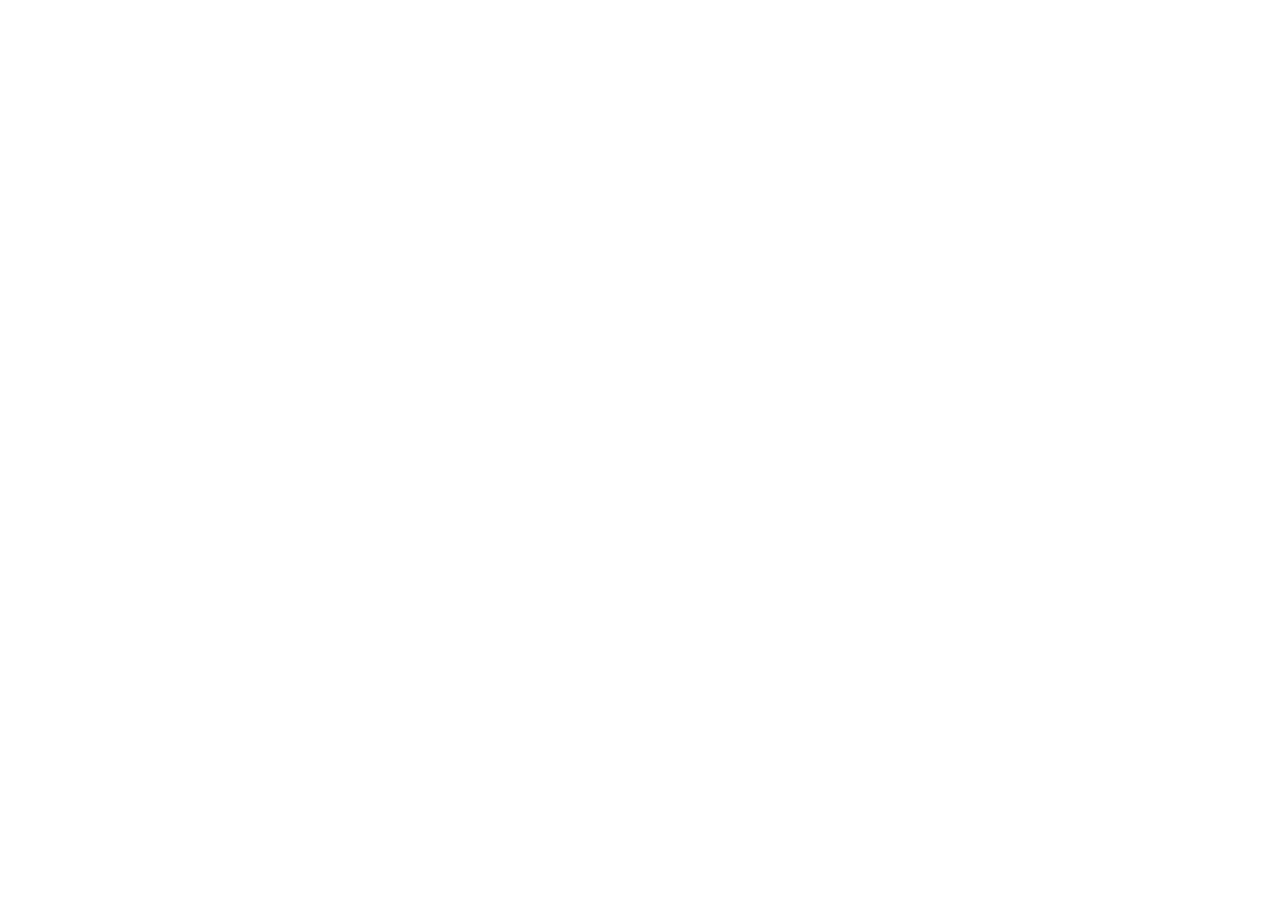
==== index.html @ 634e8d9c "Merge pull request #1 from fbahassanco-max/owais delete p tag on index.html" ====
<!DOCTYPE html>
<html lang="en">
<head>
    <meta charset="UTF-8">
    <meta name="viewport" content="width=device-width, initial-scale=1.0">
    <title>Document</title>
    <link rel="stylesheet" href="css/style.css">
    <link href="https://cdn.jsdelivr.net/npm/bootstrap@5.0.2/dist/css/bootstrap.min.css" rel="stylesheet" integrity="sha384-EVSTQN3/azprG1Anm3QDgpJLIm9Nao0Yz1ztcQTwFspd3yD65VohhpuuCOmLASjC" crossorigin="anonymous">
</head>
<body>

    <div id="carouselExampleCaptions" class="carousel slide" data-bs-ride="carousel">
  <div class="carousel-indicators">
    <button type="button" data-bs-target="#carouselExampleCaptions" data-bs-slide-to="0" class="active" aria-current="true" aria-label="Slide 1"></button>
    <button type="button" data-bs-target="#carouselExampleCaptions" data-bs-slide-to="1" aria-label="Slide 2"></button>
    <button type="button" data-bs-target="#carouselExampleCaptions" data-bs-slide-to="2" aria-label="Slide 3"></button>
  </div>
  <div class="carousel-inner-">
    <div class="carousel-item active img-set">
      <img src="image/2150757349.jpg" class="d-block w-100" alt="">
      <div class="carousel-caption d-none d-md-block">
        <h1 class="animate-text">First slide label</h1>
        <p class="animate-text">Lorem ipsum dolor sit amet consectetur, adipisicing elit. Ipsa, ullam. Consequatur, accusamus laboriosam consectetur autem magnam aspernatur, ratione id placeat, unde vel in libero animi excepturi repellendus corrupti repellat nesciunt!
            Lorem ipsum dolor sit amet consectetur adipisicing elit. Eligendi tenetur magni maiores error reprehenderit, recusandae vel non nostrum sapiente vitae iste voluptas saepe eius optio mollitia. Eaque magni velit quas.
        </p>
      </div>
    </div>
    <div class="carousel-item img-set">
      <img src="image/2151954731.jpg" class="d-block w-100" alt="">
      <div class="carousel-caption d-none d-md-block">
        <h1 class="animate-text">Second slide label</h1>
        <p class="animate-text">Lorem ipsum dolor sit amet consectetur, adipisicing elit. Ipsa, ullam. Consequatur, accusamus laboriosam consectetur autem magnam aspernatur, ratione id placeat, unde vel in libero animi excepturi repellendus corrupti repellat nesciunt!
            Lorem ipsum dolor sit amet consectetur adipisicing elit. Eligendi tenetur magni maiores error reprehenderit, recusandae vel non nostrum sapiente vitae iste voluptas saepe eius optio mollitia. Eaque magni velit quas.
        </p>
      </div>
    </div>
    <div class="carousel-item img-set">
      <img src="image/22508.jpg" class="d-block w-100" alt="...">
      <div class="carousel-caption d-none d-md-block">
        <h1 class="animate-text">Third slide label</h1>
      <p class="animate-text">Lorem ipsum dolor sit amet consectetur, adipisicing elit. Ipsa, ullam. Consequatur, accusamus laboriosam consectetur autem magnam aspernatur, ratione id placeat, unde vel in libero animi excepturi repellendus corrupti repellat nesciunt!
           asgdfsgsdfgdf Lorem ipsum dolor sit amet consectetur adipisicing elit. Eligendi tenetur magni maiores error reprehenderit, recusandae vel non nostrum sapiente vitae iste voluptas saepe eius optio mollitia. Eaque magni velit quas.
        </p>
      </div>
    </div>
  </div>
  <button class="carousel-control-prev" type="button" data-bs-target="#carouselExampleCaptions" data-bs-slide="prev">
    <span class="carousel-control-prev-icon" aria-hidden="true"></span>
    <span class="visually-hidden">Previous</span>
  </button>
  <button class="carousel-control-next" type="button" data-bs-target="#carouselExampleCaptions" data-bs-slide="next">
    <span class="carousel-control-next-icon" aria-hidden="true"></span>
    <span class="visually-hidden">Next</span>
  </button>
</div>



    <div id="carouselExampleCaptions" class="carousel slide" data-bs-ride="carousel">
  <div class="carousel-indicators">
    <button type="button" data-bs-target="#carouselExampleCaptions" data-bs-slide-to="0" class="active" aria-current="true" aria-label="Slide 1"></button>
    <button type="button" data-bs-target="#carouselExampleCaptions" data-bs-slide-to="1" aria-label="Slide 2"></button>
    <button type="button" data-bs-target="#carouselExampleCaptions" data-bs-slide-to="2" aria-label="Slide 3"></button>
  </div>
  <div class="carousel-inner-">
    <div class="carousel-item active img-set">
      <img src="image/2150757349.jpg" class="d-block w-100" alt="">
      <div class="carousel-caption d-none d-md-block">
        <h1 class="animate-text">First slide label</h1>
        <p class="animate-text">Lorem ipsum dolor sit amet consectetur, adipisicing elit. Ipsa, ullam. Consequatur, accusamus laboriosam consectetur autem magnam aspernatur, ratione id placeat, unde vel in libero animi excepturi repellendus corrupti repellat nesciunt!
            Lorem ipsum dolor sit amet consectetur adipisicing elit. Eligendi tenetur magni maiores error reprehenderit, recusandae vel non nostrum sapiente vitae iste voluptas saepe eius optio mollitia. Eaque magni velit quas.
        </p>
      </div>
    </div>
    <div class="carousel-item img-set">
      <img src="image/2151954731.jpg" class="d-block w-100" alt="">
      <div class="carousel-caption d-none d-md-block">
        <h1 class="animate-text">Second slide label</h1>
        <p class="animate-text">Lorem ipsum dolor sit amet consectetur, adipisicing elit. Ipsa, ullam. Consequatur, accusamus laboriosam consectetur autem magnam aspernatur, ratione id placeat, unde vel in libero animi excepturi repellendus corrupti repellat nesciunt!
            Lorem ipsum dolor sit amet consectetur adipisicing elit. Eligendi tenetur magni maiores error reprehenderit, recusandae vel non nostrum sapiente vitae iste voluptas saepe eius optio mollitia. Eaque magni velit quas.
        </p>
      </div>
    </div>
    <div class="carousel-item img-set">
      <img src="image/22508.jpg" class="d-block w-100" alt="...">
      <div class="carousel-caption d-none d-md-block">
        <h1 class="animate-text">Third slide label</h1>
      <p class="animate-text">Lorem ipsum dolor sit amet consectetur, adipisicing elit. Ipsa, ullam. Consequatur, accusamus laboriosam consectetur autem magnam aspernatur, ratione id placeat, unde vel in libero animi excepturi repellendus corrupti repellat nesciunt!
           asgdfsgsdfgdf Lorem ipsum dolor sit amet consectetur adipisicing elit. Eligendi tenetur magni maiores error reprehenderit, recusandae vel non nostrum sapiente vitae iste voluptas saepe eius optio mollitia. Eaque magni velit quas.
        </p>
      </div>
    </div>
  </div>
  <button class="carousel-control-prev" type="button" data-bs-target="#carouselExampleCaptions" data-bs-slide="prev">
    <span class="carousel-control-prev-icon" aria-hidden="true"></span>
    <span class="visually-hidden">Previous</span>
  </button>
  <button class="carousel-control-next" type="button" data-bs-target="#carouselExampleCaptions" data-bs-slide="next">
    <span class="carousel-control-next-icon" aria-hidden="true"></span>
    <span class="visually-hidden">Next</span>
  </button>
</div>

<script>
(function(){
  const carouselEl = document.querySelector('#carouselExampleCaptions');
  if(!carouselEl) return;

  function removeInAddOut(slide){
    slide.querySelectorAll('.animate-text.in').forEach(el => {
      el.classList.remove('in');
      el.classList.add('out');
    });
  }

  function addInRemoveOut(slide){
    slide.querySelectorAll('.animate-text').forEach((el,i)=>{
      el.classList.remove('out');
      setTimeout(()=> el.classList.add('in'), i*120);
    });
  }

  // Initial load
  const activeSlide = carouselEl.querySelector('.carousel-item.active');
  if(activeSlide) addInRemoveOut(activeSlide);

  // Slide start — outgoing slide
  carouselEl.addEventListener('slide.bs.carousel', function(ev){
    const slides = carouselEl.querySelectorAll('.carousel-item');
    const outgoing = slides[ev.from];
    if(outgoing) removeInAddOut(outgoing);
  });

  // Slide end — incoming slide
  carouselEl.addEventListener('slid.bs.carousel', function(ev){
    const active = carouselEl.querySelector('.carousel-item.active');
    if(active) addInRemoveOut(active);
  });
})();
</script>

    

    <script src="https://cdn.jsdelivr.net/npm/bootstrap@5.0.2/dist/js/bootstrap.bundle.min.js" integrity="sha384-MrcW6ZMFYlzcLA8Nl+NtUVF0sA7MsXsP1UyJoMp4YLEuNSfAP+JcXn/tWtIaxVXM" crossorigin="anonymous"></script>
</body>
</html>
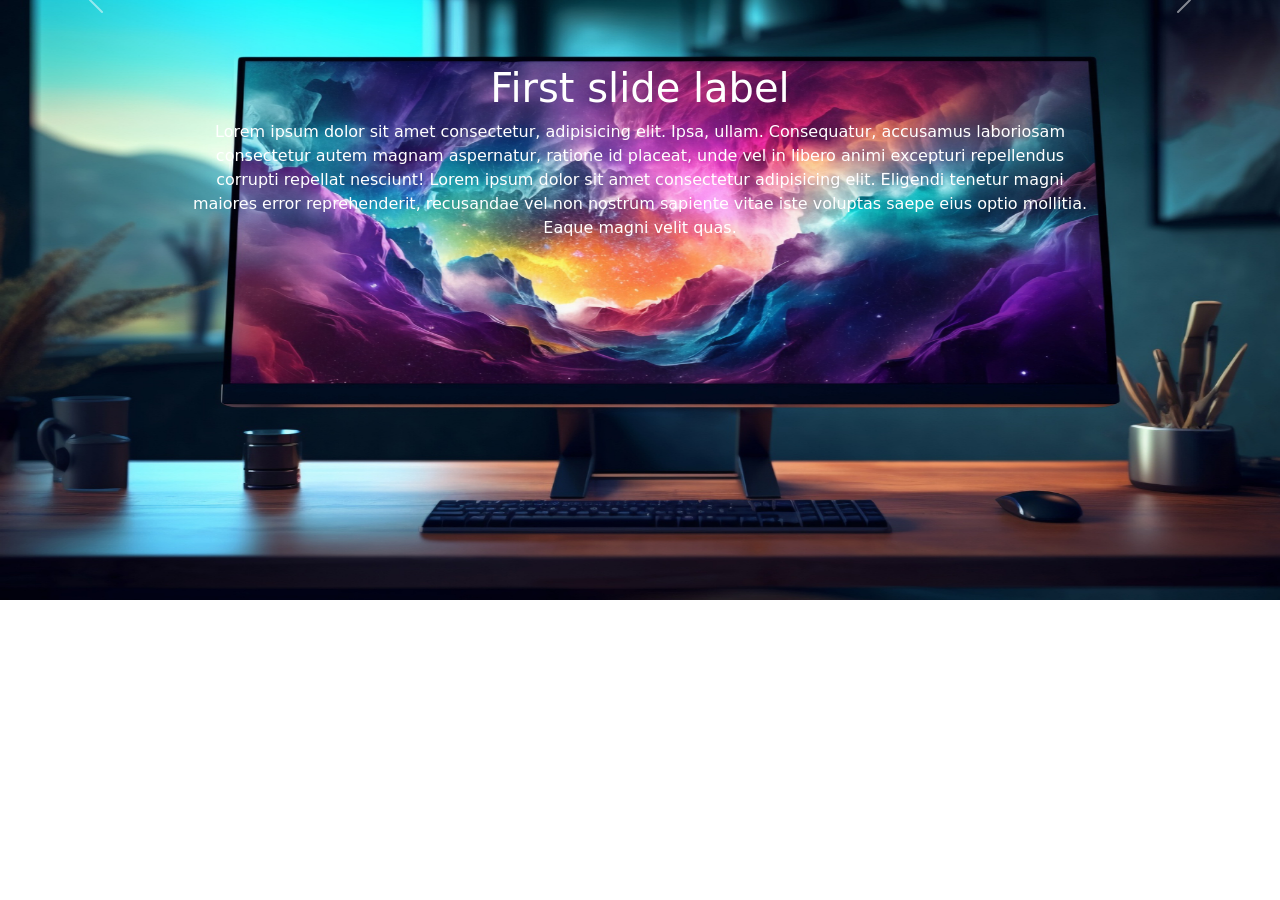
==== commit f6bf075b: "Project file" ====
--- a/index.html
+++ b/index.html
@@ -55,52 +55,6 @@
 </div>
 
 
-
-    <div id="carouselExampleCaptions" class="carousel slide" data-bs-ride="carousel">
-  <div class="carousel-indicators">
-    <button type="button" data-bs-target="#carouselExampleCaptions" data-bs-slide-to="0" class="active" aria-current="true" aria-label="Slide 1"></button>
-    <button type="button" data-bs-target="#carouselExampleCaptions" data-bs-slide-to="1" aria-label="Slide 2"></button>
-    <button type="button" data-bs-target="#carouselExampleCaptions" data-bs-slide-to="2" aria-label="Slide 3"></button>
-  </div>
-  <div class="carousel-inner-">
-    <div class="carousel-item active img-set">
-      <img src="image/2150757349.jpg" class="d-block w-100" alt="">
-      <div class="carousel-caption d-none d-md-block">
-        <h1 class="animate-text">First slide label</h1>
-        <p class="animate-text">Lorem ipsum dolor sit amet consectetur, adipisicing elit. Ipsa, ullam. Consequatur, accusamus laboriosam consectetur autem magnam aspernatur, ratione id placeat, unde vel in libero animi excepturi repellendus corrupti repellat nesciunt!
-            Lorem ipsum dolor sit amet consectetur adipisicing elit. Eligendi tenetur magni maiores error reprehenderit, recusandae vel non nostrum sapiente vitae iste voluptas saepe eius optio mollitia. Eaque magni velit quas.
-        </p>
-      </div>
-    </div>
-    <div class="carousel-item img-set">
-      <img src="image/2151954731.jpg" class="d-block w-100" alt="">
-      <div class="carousel-caption d-none d-md-block">
-        <h1 class="animate-text">Second slide label</h1>
-        <p class="animate-text">Lorem ipsum dolor sit amet consectetur, adipisicing elit. Ipsa, ullam. Consequatur, accusamus laboriosam consectetur autem magnam aspernatur, ratione id placeat, unde vel in libero animi excepturi repellendus corrupti repellat nesciunt!
-            Lorem ipsum dolor sit amet consectetur adipisicing elit. Eligendi tenetur magni maiores error reprehenderit, recusandae vel non nostrum sapiente vitae iste voluptas saepe eius optio mollitia. Eaque magni velit quas.
-        </p>
-      </div>
-    </div>
-    <div class="carousel-item img-set">
-      <img src="image/22508.jpg" class="d-block w-100" alt="...">
-      <div class="carousel-caption d-none d-md-block">
-        <h1 class="animate-text">Third slide label</h1>
-      <p class="animate-text">Lorem ipsum dolor sit amet consectetur, adipisicing elit. Ipsa, ullam. Consequatur, accusamus laboriosam consectetur autem magnam aspernatur, ratione id placeat, unde vel in libero animi excepturi repellendus corrupti repellat nesciunt!
-           asgdfsgsdfgdf Lorem ipsum dolor sit amet consectetur adipisicing elit. Eligendi tenetur magni maiores error reprehenderit, recusandae vel non nostrum sapiente vitae iste voluptas saepe eius optio mollitia. Eaque magni velit quas.
-        </p>
-      </div>
-    </div>
-  </div>
-  <button class="carousel-control-prev" type="button" data-bs-target="#carouselExampleCaptions" data-bs-slide="prev">
-    <span class="carousel-control-prev-icon" aria-hidden="true"></span>
-    <span class="visually-hidden">Previous</span>
-  </button>
-  <button class="carousel-control-next" type="button" data-bs-target="#carouselExampleCaptions" data-bs-slide="next">
-    <span class="carousel-control-next-icon" aria-hidden="true"></span>
-    <span class="visually-hidden">Next</span>
-  </button>
-</div>
-
 <script>
 (function(){
   const carouselEl = document.querySelector('#carouselExampleCaptions');
--- a/css/style.css
+++ b/css/style.css
@@ -0,0 +1,43 @@
+.img-set img {
+    height: 600px !important;
+}
+.carousel-caption {
+    position: absolute;
+    right: 15%;
+    bottom: 20.25rem !important;
+    left: 15%;
+    padding-top: 1.25rem;
+    padding-bottom: 1.25rem;
+    color: #fff;
+    text-align: center;
+}
+
+.animate-text {
+  transform: translateY(40px);
+  opacity: 0;
+  transition:
+    transform 3000ms cubic-bezier(0.22, 1, 0.36, 1),
+    opacity 3000ms cubic-bezier(0.22, 1, 0.36, 1);
+  will-change: transform, opacity;
+}
+
+.animate-text.in {
+  transform: translateY(0); /* move up into view */
+  opacity: 1;
+}
+
+.animate-text.out {
+  transform: translateY(40px); /* move down when hiding */
+  opacity: 0;
+}
+
+/* optional stagger */
+.carousel-item .animate-text.heading {
+  transition-delay: 0.25s;
+}
+.carousel-item .animate-text.sub {
+  transition-delay: 0.55s;
+}
+
+
+
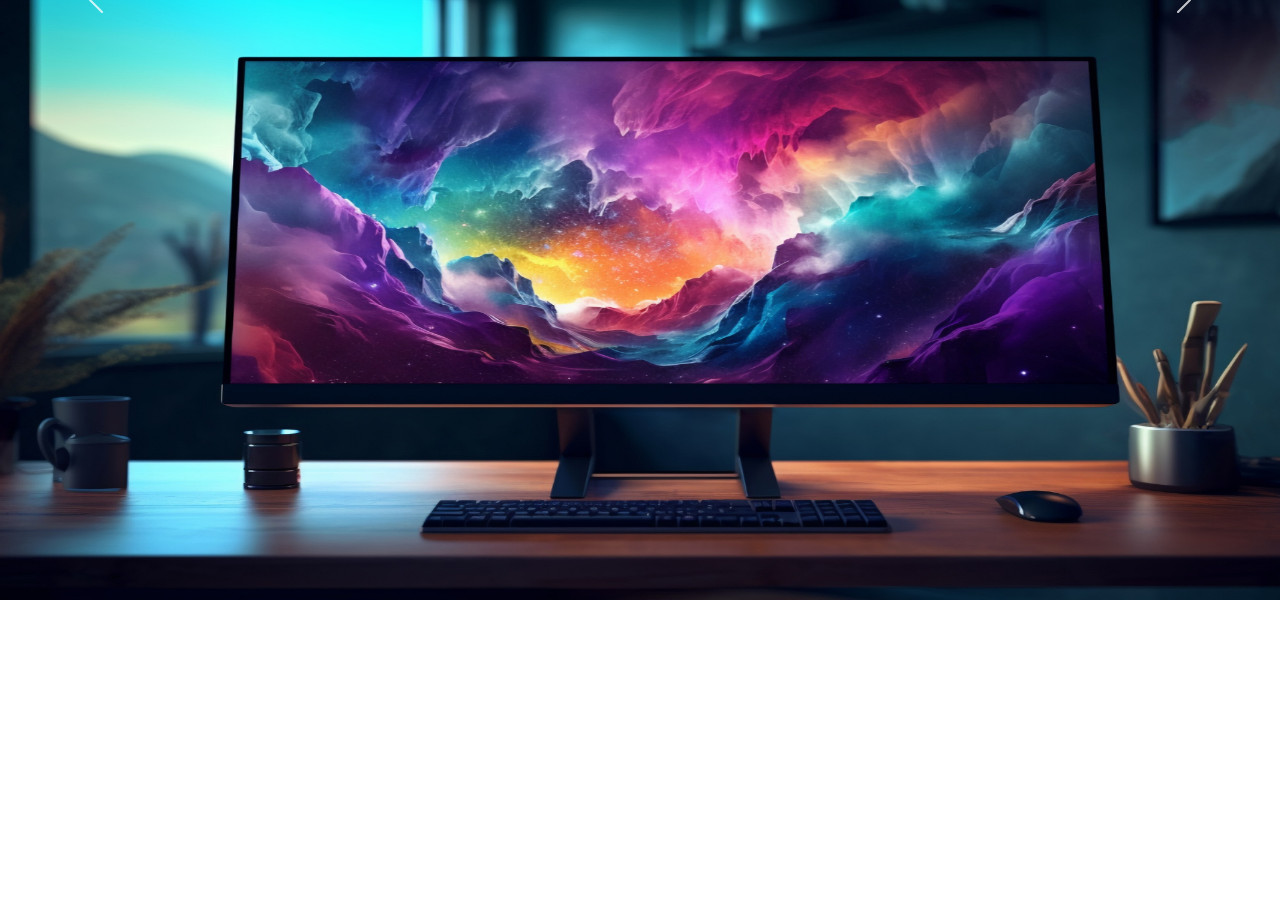
==== commit 1d18c8a3: "Project file" ====
--- a/index.html
+++ b/index.html
@@ -55,6 +55,51 @@
 </div>
 
 
+    <div id="carouselExampleCaptions" class="carousel slide" data-bs-ride="carousel">
+  <div class="carousel-indicators">
+    <button type="button" data-bs-target="#carouselExampleCaptions" data-bs-slide-to="0" class="active" aria-current="true" aria-label="Slide 1"></button>
+    <button type="button" data-bs-target="#carouselExampleCaptions" data-bs-slide-to="1" aria-label="Slide 2"></button>
+    <button type="button" data-bs-target="#carouselExampleCaptions" data-bs-slide-to="2" aria-label="Slide 3"></button>
+  </div>
+  <div class="carousel-inner-">
+    <div class="carousel-item active img-set">
+      <img src="image/2150757349.jpg" class="d-block w-100" alt="">
+      <div class="carousel-caption d-none d-md-block">
+        <h1 class="animate-text">First slide label</h1>
+        <p class="animate-text">Lorem ipsum dolor sit amet consectetur, adipisicing elit. Ipsa, ullam. Consequatur, accusamus laboriosam consectetur autem magnam aspernatur, ratione id placeat, unde vel in libero animi excepturi repellendus corrupti repellat nesciunt!
+            Lorem ipsum dolor sit amet consectetur adipisicing elit. Eligendi tenetur magni maiores error reprehenderit, recusandae vel non nostrum sapiente vitae iste voluptas saepe eius optio mollitia. Eaque magni velit quas.
+        </p>
+      </div>
+    </div>
+    <div class="carousel-item img-set">
+      <img src="image/2151954731.jpg" class="d-block w-100" alt="">
+      <div class="carousel-caption d-none d-md-block">
+        <h1 class="animate-text">Second slide label</h1>
+        <p class="animate-text">Lorem ipsum dolor sit amet consectetur, adipisicing elit. Ipsa, ullam. Consequatur, accusamus laboriosam consectetur autem magnam aspernatur, ratione id placeat, unde vel in libero animi excepturi repellendus corrupti repellat nesciunt!
+            Lorem ipsum dolor sit amet consectetur adipisicing elit. Eligendi tenetur magni maiores error reprehenderit, recusandae vel non nostrum sapiente vitae iste voluptas saepe eius optio mollitia. Eaque magni velit quas.
+        </p>
+      </div>
+    </div>
+    <div class="carousel-item img-set">
+      <img src="image/22508.jpg" class="d-block w-100" alt="...">
+      <div class="carousel-caption d-none d-md-block">
+        <h1 class="animate-text">Third slide label</h1>
+      <p class="animate-text">Lorem ipsum dolor sit amet consectetur, adipisicing elit. Ipsa, ullam. Consequatur, accusamus laboriosam consectetur autem magnam aspernatur, ratione id placeat, unde vel in libero animi excepturi repellendus corrupti repellat nesciunt!
+           asgdfsgsdfgdf Lorem ipsum dolor sit amet consectetur adipisicing elit. Eligendi tenetur magni maiores error reprehenderit, recusandae vel non nostrum sapiente vitae iste voluptas saepe eius optio mollitia. Eaque magni velit quas.
+        </p>
+      </div>
+    </div>
+  </div>
+  <button class="carousel-control-prev" type="button" data-bs-target="#carouselExampleCaptions" data-bs-slide="prev">
+    <span class="carousel-control-prev-icon" aria-hidden="true"></span>
+    <span class="visually-hidden">Previous</span>
+  </button>
+  <button class="carousel-control-next" type="button" data-bs-target="#carouselExampleCaptions" data-bs-slide="next">
+    <span class="carousel-control-next-icon" aria-hidden="true"></span>
+    <span class="visually-hidden">Next</span>
+  </button>
+</div>
+
 <script>
 (function(){
   const carouselEl = document.querySelector('#carouselExampleCaptions');
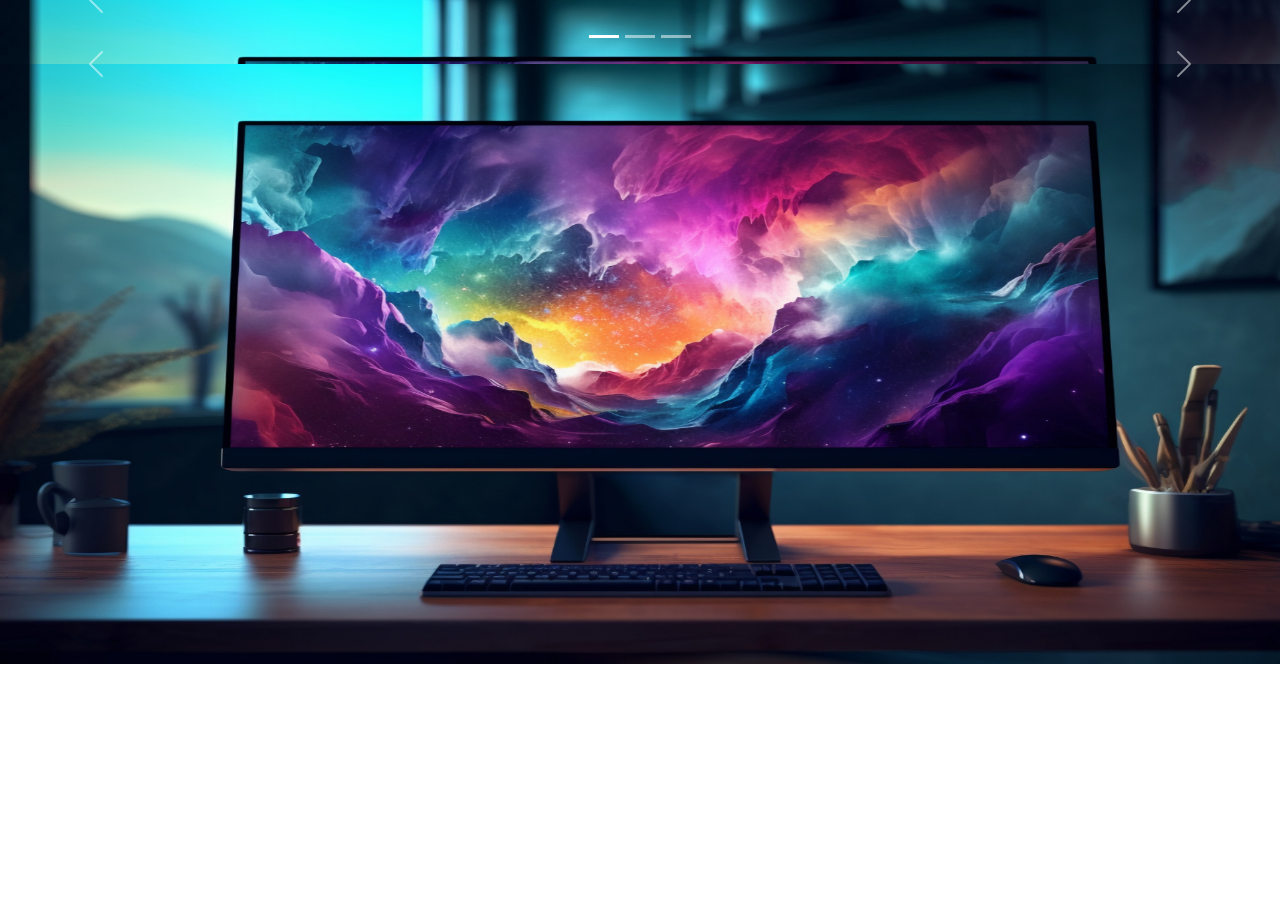
==== commit 165546b9: "Project refile" ====
--- a/index.html
+++ b/index.html
@@ -53,6 +53,7 @@
     <span class="visually-hidden">Next</span>
   </button>
 </div>
+<p>Lorem ipsum dolor sit amet consectetur, adipisicing elit. Minima sed recusandae fuga magni, aperiam delectus quaerat voluptates ea hic. Quo quibusdam quaerat dolores ab soluta inventore recusandae vitae assumenda quia.</p>
 
 
     <div id="carouselExampleCaptions" class="carousel slide" data-bs-ride="carousel">
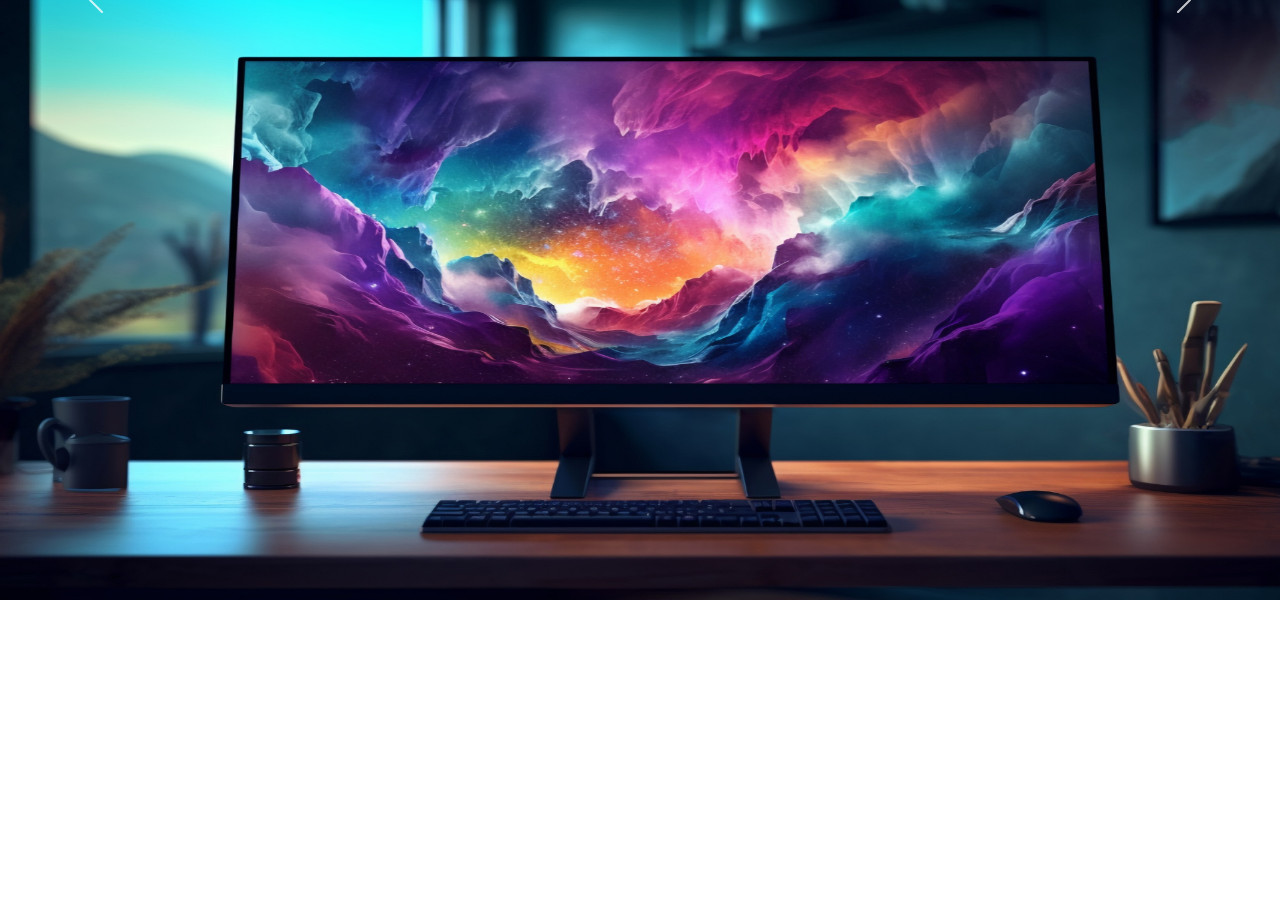
==== commit a2480564: "delete p tag on index.html" ====
--- a/index.html
+++ b/index.html
@@ -53,7 +53,7 @@
     <span class="visually-hidden">Next</span>
   </button>
 </div>
-<p>Lorem ipsum dolor sit amet consectetur, adipisicing elit. Minima sed recusandae fuga magni, aperiam delectus quaerat voluptates ea hic. Quo quibusdam quaerat dolores ab soluta inventore recusandae vitae assumenda quia.</p>
+
 
 
     <div id="carouselExampleCaptions" class="carousel slide" data-bs-ride="carousel">
